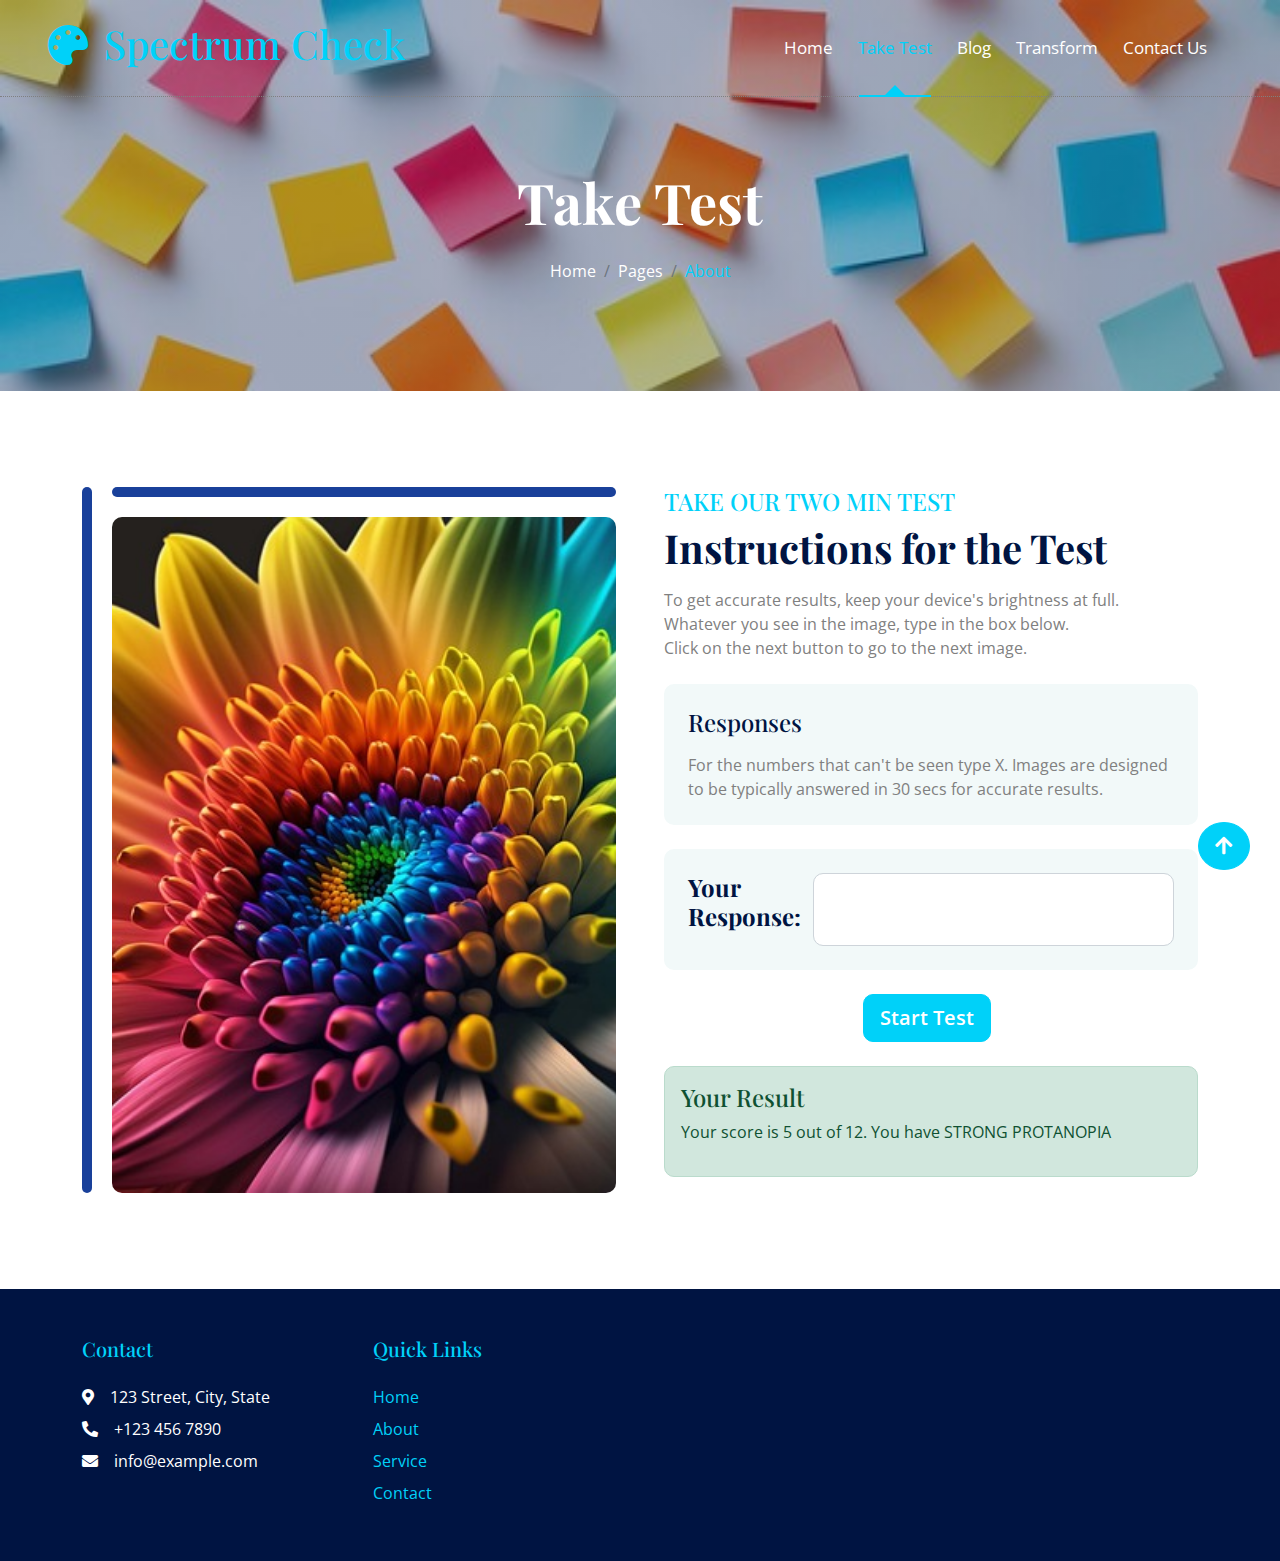
==== acuas-1.0.0/about.html @ 57571fc4 "Initial commit" ====
<!DOCTYPE html>
<html lang="en">

<head>
    <meta charset="utf-8">
    <title>Spectrum Check</title>
    <meta content="width=device-width, initial-scale=1.0" name="viewport">
    <meta content="" name="keywords">
    <meta content="" name="description">

    <!-- Google Web Fonts -->
    <link rel="preconnect" href="https://fonts.googleapis.com">
    <link rel="preconnect" href="https://fonts.gstatic.com" crossorigin>
    <link href="https://fonts.googleapis.com/css2?family=Open+Sans:ital,wdth,wght@0,75..100,300..800;1,75..100,300..800&family=Playfair+Display:ital,wght@0,400..900;1,400..900&display=swap" rel="stylesheet"> 

    <!-- Icon Font Stylesheet -->
    <link rel="stylesheet" href="https://use.fontawesome.com/releases/v5.15.4/css/all.css"/>
    <link href="https://cdn.jsdelivr.net/npm/bootstrap-icons@1.4.1/font/bootstrap-icons.css" rel="stylesheet">

    <!-- Libraries Stylesheet -->
    <link href="lib/animate/animate.min.css" rel="stylesheet">
    <link href="lib/owlcarousel/assets/owl.carousel.min.css" rel="stylesheet">


    <!-- Customized Bootstrap Stylesheet -->
    <link href="css/bootstrap.min.css" rel="stylesheet">

    <!-- Template Stylesheet -->
    <link href="css/style.css" rel="stylesheet">
    <!-- jQuery -->
    <script src="https://code.jquery.com/jquery-3.4.1.min.js"></script>


    <script>
        $(".alert").hide();
        // Array of image URLs
        const images = [
            'img/plate1.jpg',
            'img/plate2.jpg',
            'img/plate3.jpg',
            'img/plate4.jpg',
            'img/plate5.png',
            'img/plate6.jpg',
            'img/plate7.jpg',
            'img/plate8.jpg',
            'img/plate9.jpg',
            'img/plate10.jpg',
            'img/plate12.jpg',
            'img/plate13.jpg',
        ];

        let currentIndex = -1;
        const userResponses = {};

        // Function to change the image
        function showNextImage() {
    // Store user response for the current image
    if (currentIndex >= 0) {
        const response = document.getElementById('responseInput').value;
        userResponses[currentIndex] = response;
    }

    currentIndex++;

    if (currentIndex < images.length) {
        // Display the next image
        document.getElementById('testImage').src = images[currentIndex];
        document.getElementById('responseInput').value = userResponses[currentIndex] || '';

        // Update button visibility
        document.getElementById('startTestButton').style.display = 'none';
        document.getElementById('nextButton').style.display = 'inline-block';
        document.getElementById('getResultButton').style.display = 'none';
    } else {
        // Show the "Get Results" button after the last image
        document.getElementById('nextButton').style.display = 'none';
        document.getElementById('getResultButton').style.display = 'inline-block';
    }
}

        

        // Function to start the test
        function startTest() {
            currentIndex = 0;
            document.getElementById('testImage').src = images[currentIndex];
            document.getElementById('responseInput').value = '';
            document.getElementById('startTestButton').style.display = 'none';
            document.getElementById('nextButton').style.display = 'inline-block';
            document.getElementById('getResultButton').style.display = 'none';
        }

        // Function to calculate results
        function calculateResults() {
            // You can add logic here to process userResponses and calculate the result
            
            const plateValues = {
        1: { normal: '12', redGreen: '12', total: '12' },
        2: { normal: '8', redGreen: '3', total: 'X' },
        3: { normal: '5', redGreen: '2', total: 'X' },
        4: { normal: '29', redGreen: '70', total: 'X' },
        5: { normal: '74', redGreen: '21', total: 'X' },
        6: { normal: '7', redGreen: 'X', total: 'X' },
        7: { normal: '45', redGreen: 'X', total: 'X' },
        8: { normal: '2', redGreen: 'X', total: 'X' },
        9: { normal: 'X', redGreen: '2', total: 'X' },
        10: { normal: '16', redGreen: 'X', total: 'X' },
        11: { normal: '35', redGreen: { strongProtan: '5', strongDeutan: '3' }, total: 'X' },
        12: { normal: '96', redGreen: { strongProtan: '6', strongDeutan: '9' }, total: 'X' }
    };

    let normalCount = 0;
    let totalBlindCount = 0;
    let redGreenCount = 0;

    // Check plates 1 to 10
    for (let plate = 1; plate <= 10; plate++) {
        const userResponse = userResponses[plate - 1].toString(); // Convert to string

        if (plateValues[plate]) {
            if (plateValues[plate].normal === userResponse) {
                normalCount++;
            }
            else if (plateValues[plate].total === userResponse) {
                totalBlindCount++;
            }
            else if (plateValues[plate].redGreen === userResponse) {
                redGreenCount++;
            }
        }
    }

    // Check plates 12 and 13 for specific red-green color blindness
    const plate11Response = userResponses[10].toString();
    const plate12Response = userResponses[11].toString();

    // Print user responses to debug
    console.log("User Responses:", userResponses);

    // Determine if responses from plate 12 and 13 match specific red-green blindness
    

   if (plateValues[11].normal==plate11Response){
        normalCount++;}
    else if(plateValues[11].total==plate11Response){
    totalBlindCount++;}

    else if (plateValues[11].redGreen==plate11Response){
        redGreenCount++;
    }

    if (plateValues[12].normal==plate12Response){
        normalCount++;}
    else if(plateValues[12].total==plate12Response){
    totalBlindCount++;}

    else if (plateValues[12].redGreen==plate12Response){
        redGreenCount++;
    }
        

    // Print debug information
    console.log("Normal Count:", normalCount);
    console.log("Total Blind Count:", totalBlindCount);
    console.log("Red-Green Count:", redGreenCount);
    console.log("Plate 12 Response:", plate12Response);

    // Determine result based on counts
    let result;
    if (normalCount >= 10) {
        result = 'Normal Vision';
    } else if (totalBlindCount >= 3) {
        result = 'Total Color Blindness';
    } else {
        if (redGreenCount > 0) {
            if (plate12Response === plateValues[12].redGreen.strongProtan ||
                plate13Response === plateValues[13].redGreen.strongProtan) {
                result = 'Strong Protanopia';
            } else if (plate12Response === plateValues[12].redGreen.strongDeutan ||
                       plate13Response === plateValues[13].redGreen.strongDeutan) {
                result = 'Strong Deutanopia';
            } else {
                result = 'Mild Red-Green Color Blindness';
            }
        } else {
            result = 'Red-Green Color Blindness';
        }
    }

    // Print final result
    console.log("Color Vision Result:", result);
    $('.alert').show()
    // alert("Your vision is " + result  )
    return result;

    // Show the result container
    const resultContainer = document.getElementById('result-container');
    resultContainer.style.display = 'block';

    // Update the result text
    const resultText = document.getElementById('result');
    // resultText.innerHTML = Your score is ${normalCount} out of 12. You have ${result};
        }
    </script>
</head>
<body>
    <!-- Spinner Start -->
    <div id="spinner" class="show bg-white position-fixed translate-middle w-100 vh-100 top-50 start-50 d-flex align-items-center justify-content-center">
        <div class="spinner-border text-primary" style="width: 3rem; height: 3rem;" role="status">
            <span class="sr-only">Loading...</span>
        </div>
    </div>
    <!-- Spinner End -->

    <!-- Navbar & Hero Start -->
    <div class="container-fluid position-relative p-0">
        <nav class="navbar navbar-expand-lg navbar-light px-4 px-lg-5 py-3 py-lg-0">
            <a href="" class="navbar-brand p-0">
                <h1 class="text-primary"><i class="fas fa-palette me-3"></i>Spectrum Check</h1>
            </a>
            <button class="navbar-toggler" type="button" data-bs-toggle="collapse" data-bs-target="#navbarCollapse">
                <span class="fa fa-bars"></span>
            </button>
            <div class="collapse navbar-collapse" id="navbarCollapse">
                <div class="navbar-nav ms-auto py-0">
                    <a href="index.html" class="nav-item nav-link">Home</a>
                    <a href="about.html" class="nav-item nav-link active">Take Test</a>
                    
                    <a href="blog.html" class="nav-item nav-link">Blog</a>
                    
                        <a href="feature.html" class="nav-item nav-link">Transform</a>
                        
                    <a href="contact.html" class="nav-item nav-link">Contact Us</a>
                </div>
            </div>
        </nav>

        <!-- Header Start -->
        <div class="container-fluid bg-breadcrumb">
            <div class="container text-center py-5" style="max-width: 900px;">
                <h4 class="text-white display-4 mb-4 wow fadeInDown" data-wow-delay="0.1s">Take Test</h4>
                <ol class="breadcrumb d-flex justify-content-center mb-0 wow fadeInDown" data-wow-delay="0.3s">
                    <li class="breadcrumb-item"><a href="index.html">Home</a></li>
                    <li class="breadcrumb-item"><a href="#">Pages</a></li>
                    <li class="breadcrumb-item active text-primary">About</li>
                </ol>    
            </div>
        </div>
        <!-- Header End -->
    </div>
    <!-- Navbar & Hero End -->

    <!-- About Start -->
    <div class="container-fluid about py-5">
        <div class="container py-5">
            <div class="row g-5">
                <div class="col-xl-6 wow fadeInLeft" data-wow-delay="0.2s">
                    <div class="about-img rounded h-100">
                        <!-- Image section -->
                        <img id="testImage" src="img/about.jpg" class="img-fluid rounded h-100 w-100" style="object-fit: cover;" alt="">
                    </div>
                </div>
                <div class="col-xl-6 wow fadeInRight" data-wow-delay="0.2s">
                    <div class="about-item">
                        <h4 class="text-primary text-uppercase">Take our two min Test</h4>
                        <h1 class="display-6 mb-3">Instructions for the Test</h1>
                        <p class="mb-4">To get accurate results, keep your device's brightness at full.<br>
                            Whatever you see in the image, type in the box below.<br>
                            Click on the next button to go to the next image.</p>
                        <div class="bg-light rounded p-4 mb-4">
                            <div class="row">
                                <div class="col-12">
                                    <div class="d-flex">
                                        <div class="">
                                            <a href="#" class="h4 d-inline-block mb-3">Responses</a>
                                            <p class="mb-0">For the numbers that can't be seen type X. Images are designed to be typically answered in 30 secs for accurate results.</p>
                                        </div>
                                    </div>
                                </div>
                            </div>
                        </div>
                        <div class="bg-light rounded p-4 mb-4">
                            <div class="row">
                                <div class="col-12">
                                    <div class="d-flex">
                                        <label for="responseInput" class="h4 d-inline-block mb-3" style="font-weight: bold;">Your Response:</label>
                                        <input type="text" id="responseInput" class="form-control">
                                    </div>
                                </div>
                            </div>
                        </div>
                        <div class="d-flex justify-content-center mb-4">
                            <button id="startTestButton" class="btn btn-primary btn-lg me-2" onclick="startTest()">Start Test</button>
                            <button id="nextButton" class="btn btn-secondary btn-lg me-2" onclick="showNextImage()" style="display: none;">Next Image</button>
                            <button id="getResultButton" class="btn btn-success btn-lg me-2" onclick="calculateResults()" style="display: none;">Get Results</button>
                        </div>

                        <div class="alert alert-success" role="alert">
                            <h4 class="alert-heading">Your Result</h4>
                            <p id="result">Your score is 5 out of 12. You have STRONG PROTANOPIA</p>
                          </div>

                        <div id="result-container" class="bg-light rounded p-4 mb-4" style="display: none;">
                            <h4 class="text-primary text-uppercase">Your Result</h4>
                            <p id="result" class="lead"></p>
                        </div>
                    </div>
                </div>
            </div>
        </div>
    </div>
    <!-- About End -->

    <!-- Footer Start -->
    <footer class="bg-dark text-white">
        <div class="container py-5">
            <div class="row g-5">
                <div class="col-lg-3 col-md-6">
                    <h5 class="text-primary mb-4">Contact</h5>
                    <p class="mb-2"><i class="fa fa-map-marker-alt me-3"></i>123 Street, City, State</p>
                    <p class="mb-2"><i class="fa fa-phone-alt me-3"></i>+123 456 7890</p>
                    <p class="mb-2"><i class="fa fa-envelope me-3"></i>info@example.com</p>
                </div>
                <div class="col-lg-3 col-md-6">
                    <h5 class="text-primary mb-4">Quick Links</h5>
                    <a href="#" class="d-block mb-2">Home</a>
                    <a href="#" class="d-block mb-2">About</a>
                    <a href="#" class="d-block mb-2">Service</a>
                    <a href="#" class="d-block mb-2">Contact</a>
                </div>
            </div>
        </div>
    </footer>
    <!-- Footer End -->

    <!-- Back to Top -->
    <a href="#" class="btn btn-primary btn-lg rounded-circle back-to-top"><i class="fa fa-arrow-up"></i></a>

    <!-- JavaScript Libraries -->
    <script src="lib/wow/wow.min.js"></script>
    <script src="lib/easing/easing.min.js"></script>
    <script src="lib/waypoints/waypoints.min.js"></script>
    <script src="lib/owlcarousel/owl.carousel.min.js"></script>

    <!-- Template Javascript -->
    <script src="js/main.js"></script>
</body>
</html>
---- acuas-1.0.0/css/style.css ----
/*** Spinner Start ***/
/*** Spinner ***/
#spinner {
    opacity: 0;
    visibility: hidden;
    transition: opacity .5s ease-out, visibility 0s linear .5s;
    z-index: 99999;
}

#spinner.show {
    transition: opacity .5s ease-out, visibility 0s linear 0s;
    visibility: visible;
    opacity: 1;
}
/*** Spinner End ***/

.back-to-top {
    position: fixed;
    right: 30px;
    bottom: 30px;
    transition: 0.5s;
    z-index: 99;
}

/*** Button Start ***/
.btn {
    font-weight: 600;
    transition: .5s;
}

.btn-square {
    width: 32px;
    height: 32px;
}

.btn-sm-square {
    width: 34px;
    height: 34px;
}

.btn-md-square {
    width: 44px;
    height: 44px;
}

.btn-lg-square {
    width: 56px;
    height: 56px;
}

.btn-xl-square {
    width: 66px;
    height: 66px;
}

.btn-square,
.btn-sm-square,
.btn-md-square,
.btn-lg-square,
.btn-xl-square {
    padding: 0;
    display: flex;
    align-items: center;
    justify-content: center;
    font-weight: normal;
}

.btn.btn-primary {
    color: var(--bs-white);
}

.btn.btn-primary:hover {
    background: var(--bs-secondary);
    border: 1px solid var(--bs-secondary);
}

.btn.btn-secondary {
    color: var(--bs-white);
   
}

.btn.btn-secondary:hover {
    background: var(--bs-primary);
    border: 1px solid var(--bs-primary);
}
/*** Topbar Start ***/

/*** Navbar ***/
.navbar-light .navbar-nav .nav-link {
    position: relative;
    margin-right: 25px;
    padding: 35px 0;
    color: var(--bs-white);
    font-size: 17px;
    font-weight: 400;
    outline: none;
    transition: .5s;
}

.sticky-top.navbar-light .navbar-nav .nav-link {
    padding: 20px 0;
    color: var(--bs-dark);
}

.navbar-light .navbar-nav .nav-link:hover,
.navbar-light .navbar-nav .nav-link.active {
    color: var(--bs-primary);
}

.navbar-light .navbar-brand img {
    max-height: 60px;
    transition: .5s;
}

.sticky-top.navbar-light .navbar-brand img {
    max-height: 45px;
}

.navbar .dropdown-toggle::after {
    border: none;
    content: "\f107";
    font-family: "Font Awesome 5 Free";
    font-weight: 600;
    vertical-align: middle;
    margin-left: 8px;
}

.dropdown .dropdown-menu a:hover {
    background: var(--bs-primary);
    color: var(--bs-white);
}

.navbar .nav-item:hover .dropdown-menu {
    transform: rotateX(0deg);
    visibility: visible;
    background: var(--bs-light);
    transition: .5s;
    opacity: 1;
}

@media (max-width: 991.98px) {
    .sticky-top.navbar-light {
        position: relative;
        background: var(--bs-white);
    }

    .navbar.navbar-expand-lg .navbar-toggler {
        padding: 10px 20px;
        border: 1px solid var(--bs-primary);
        color: var(--bs-primary);
    }

    .navbar-light .navbar-collapse {
        margin-top: 15px;
        border-top: 1px solid rgba(0, 0, 0, .08);
    }

    .navbar-light .navbar-nav .nav-link,
    .sticky-top.navbar-light .navbar-nav .nav-link {
        padding: 10px 0;
        margin-left: 0;
        color: var(--bs-dark);
    }

    .navbar-light .navbar-brand img {
        max-height: 45px;
    }
}

@media (min-width: 992px) {
    .navbar .nav-item .dropdown-menu {
        display: block;
        visibility: hidden;
        top: 100%;
        transform: rotateX(-75deg);
        transform-origin: 0% 0%;
        border: 0;
        border-radius: 10px;
        transition: .5s;
        opacity: 0;
    }

    .navbar-light {
        position: absolute;
        width: 100%;
        top: 0;
        left: 0;
        border-top: 0;
        border-right: 0;
        border-bottom: 1px solid;
        border-left: 0;
        border-style: dotted;
        z-index: 999;
    }
    
    .sticky-top.navbar-light {
        position: fixed;
        background: var(--bs-light);
        border: none;
    }

    .navbar-light .navbar-nav .nav-item::before {
        position: absolute;
        content: "";
        width: 0;
        height: 2px;
        bottom: -1px;
        left: 50%;
        background: var(--bs-primary);
        transition: .5s;
    }

    .sticky-top.navbar-light .navbar-nav .nav-item::before {
        bottom: 0;
    }

    .navbar-light .navbar-nav .nav-item::after {
        content: "";
        position: absolute;
        bottom: 1px;
        left: 50%;
        transform: translateX(-50%);
        border: 10px solid;
        border-color: transparent transparent var(--bs-primary) transparent;
        opacity: 0;
        transition: 0.5s;
    }

    .navbar-light .navbar-nav .nav-item:hover::after,
    .navbar-light .navbar-nav .nav-item.active::after {
        bottom: 1px;
        opacity: 1;
    }

    .navbar-light .navbar-nav .nav-item:hover::before,
    .navbar-light .navbar-nav .nav-item.active::before {
        width: calc(100% - 2px);
        left: 1px;
    }

    .navbar-light .navbar-nav .nav-link.nav-contact::before {
        display: none;
    }
}
/*** Carousel Hero Header Start ***/
.carousel-header {
    position: relative;
    overflow: hidden;
}

.carousel-indicators {
    display: none;
}

.carousel .carousel-control-prev,
.carousel .carousel-control-next {
    width: 0;
}

.carousel .carousel-control-prev .carousel-control-prev-icon,
.carousel .carousel-control-next .carousel-control-next-icon {
    position: absolute;
    top: 50%;
    transform: translateY(-50%);
    padding: 25px 25px;
    display: flex;
    align-items: center;
    justify-content: center;
    background: var(--bs-primary);
    transition: 0.5s;
}

.carousel .carousel-control-prev .carousel-control-prev-icon {
    left: 0;
    border-left: 0;
    border-top-left-radius: 0;
    border-top-right-radius: 50px;
    border-bottom-left-radius: 0;
    border-bottom-right-radius: 50px;

}

.carousel .carousel-control-next .carousel-control-next-icon {
    right: 0;
    border-right: 0;
    border-top-left-radius: 50px;
    border-top-right-radius: 0;
    border-bottom-left-radius: 50px;
    border-bottom-right-radius: 0;
}

.carousel .carousel-control-prev .carousel-control-prev-icon:hover,
.carousel .carousel-control-next .carousel-control-next-icon:hover {
    background: var(--bs-secondary);
}

.carousel .carousel-inner .carousel-item {
    position: relative;
}

.carousel .carousel-inner .carousel-item .carousel-caption-1  {
    position: absolute;
    width: 100%;
    height: 100%;
    top: 0;
    left: 0;
    padding-top: 100px;
    display: flex;
    align-items: center;
    justify-content: end;
    background: linear-gradient(rgba(0, 0, 0, .5), rgba(0, 0, 0, 0.5));
    background-size: cover;
}

.carousel-caption-1-content {
    text-align: end;
    padding-right: 100px;
}

.carousel-caption-1-content .carousel-caption-1-content-btn {
    display: flex;
    justify-content: end;
}

.carousel .carousel-inner .carousel-item .carousel-caption-2  {
    position: absolute;
    width: 100%;
    height: 100%;
    top: 0;
    left: 0;
    padding-top: 100px;
    display: flex;
    align-items: center;
    text-align: center;
    background: linear-gradient(rgba(0, 0, 0, .5), rgba(0, 0, 0, 0.5));
    background-size: cover;
}

.carousel-caption-2-content {
    text-align: start;
    padding-left: 100px;
}

.carousel-caption-2-content .carousel-caption-2-content-btn {
    display: flex;
    justify-content: start;
}


@media (max-width: 992px) {
    .carousel .carousel-inner .carousel-item {
        height: 700px;
        margin-top: -100px;
    }

    .carousel .carousel-inner .carousel-item img {
        height: 700px;
        object-fit: cover;
    }


    .carousel .carousel-inner .carousel-item .carousel-caption-1 {
        max-width: 100% !important;
        justify-content: center;
    }

    .carousel-caption-1-content {
        padding: 0 20px !important;
        text-align: center !important;
    }

    .carousel-caption-1-content .carousel-caption-1-content-btn {
        justify-content: center;
    }


    .carousel .carousel-inner .carousel-item .carousel-caption-2 {
        max-width: 100% !important;
        justify-content: center;
    }

    .carousel-caption-2-content {
        padding: 0 20px !important;
        text-align: center !important;
    }

    .carousel-caption-2-content .carousel-caption-2-content-btn {
        justify-content: center;
    }



    .carousel .carousel-control-prev .carousel-control-prev-icon,
    .carousel .carousel-control-next .carousel-control-next-icon {
        display: none;
    }
}

.modal .modal-header {
    height: 100px;
}

#searchModal .modal-content {
    background: rgba(255, 255, 255, .6);
}
/*** Carousel Hero Header End ***/

/*** Single Page Hero Header Start ***/
.bg-breadcrumb {
    position: relative;
    overflow: hidden;
    background: linear-gradient(rgba(0, 20, 66, 0.3), rgba(0, 20, 66, 0.3)), url(../img/breadcrumb.jpg);
    background-position: center top;
    background-repeat: no-repeat;
    background-size: cover;
    padding: 120px 0 60px 0;
    transition: 0.5s;
}

.bg-breadcrumb .breadcrumb {
    position: relative;
}

.bg-breadcrumb .breadcrumb .breadcrumb-item a {
    color: var(--bs-white);
}

@media (max-width: 992px) {
    .bg-breadcrumb {
        padding: 60px 0 60px 0;
    }
}
/*** Single Page Hero Header End ***/


/*** Features Start ***/
.feature .feature-item {
    display: flex;
    flex-direction: column;
    align-items: center;
    text-align: center;
    background: var(--bs-white);
    border-radius: 10px;
    transition: 0.5s;
}

.feature .feature-item:hover {
    box-shadow: 0 0 45px rgba(0, 0, 0, .08);
}

.feature .feature-item .feature-icon {
    width: 100px;
    height: 100px;
    border-radius: 50px;
    display: flex;
    align-items: center;
    justify-content: center;
    background: var(--bs-primary);
}

.feature .feature-item .feature-icon i {
    transition: 0.5s;
}

.feature .feature-item:hover .feature-icon i {
    transform: rotate(360deg);
}

.feature .feature-item a.btn {
    transition: 0.5s;
}

.feature .feature-item:hover a.btn:hover {
    color: var(--bs-primary) !important;
}
/*** Features End ***/

/*** About Start ***/
.about .about-img {
    position: relative;
    padding-bottom: 30px;
    margin-top: 30px; 
    margin-left: 30px;
}

.about .about-img::before {
    content: "";
    position: absolute;
    width: 100%;
    height: 10px;
    top: -30px;
    right: 0;
    border-radius: 10px;
    background: var(--bs-secondary);

}

.about .about-img::after {
    content: "";
    position: absolute;
    width: 10px;
    height: 100%;
    left: -30px;
    bottom: 30px;
    border-radius: 10px;
    background: var(--bs-secondary);
}

.about .about-img .about-exp {
    position: absolute;
    top: 0;
    left: 0;
    padding: 25px;
    font-size: 30px;
    font-weight: bold;
    background: var(--bs-secondary);
    color: var(--bs-white);
    border: 1px solid var(--bs-secondary);
    margin-top: -30px;
    margin-left: -30px;
    border-radius: 10px;
}
/*** About End ***/

/*** Service Start ***/
.service-item {
    position: relative;
    box-shadow: 0 0 45px rgba(0, 0, 0, .08);
}

.service-item::after {
    content: "";
    position: absolute;
    width: 0;
    height: 0;
    left: 0;
    bottom: 0;
    border-radius: 10px;
    background: var(--bs-primary);
    transition: 0.5s;
    z-index: 1;
}

.service-item:hover::after {
    width: 100%;
    height: 100%;
}

.service-item:hover .service-content,
.service-item:hover .service-btn {
    position: relative;
    z-index: 2;
}

.service-item .service-content a,
.service-item .service-content p {
    transition: 0.5s;
}

.service-item:hover .service-content a:hover {
    color: var(--bs-secondary);
}

.service-item:hover .service-content p {
    color: var(--bs-white);
} 

.service-item .service-btn {
    width: 80px;
    height: 80px;
    border-radius: 50px;
    display: flex;
    align-items: center;
    justify-content: center;
    background: var(--bs-primary);
    transition: 0.5s;
}

.service-item .service-btn i {
    transition: 0.5s;
}

.service-item:hover .service-btn {
    background: var(--bs-white);
}

.service-item:hover .service-btn i {
    transform: rotate(360deg);
    color: var(--bs-primary) !important;
}
/*** Service End ***/


/*** Counter Start ***/
.counter {
    position: relative;
    overflow: hidden;
    background: linear-gradient(rgba(25, 64, 154, 0.9), rgba(25, 64, 154, 1)), url(../img/fact-bg.jpg);
    background-position: center top;
    background-repeat: no-repeat;
    background-size: cover;
}

.counter .counter-item {
    display: flex;
    flex-direction: column;
    justify-content: center;
    text-align: center;
}

.counter .counter-item .counter-item-icon {
    width: 100px;
    height: 100px;
    border-radius: 50px;
    background: var(--bs-primary);
    display: inline-flex;
    align-items: center;
    justify-content: center;
}
/*** Counter End ***/


/*** Products Start ***/
.product .product-item {
    border: 1px solid rgba(196, 211, 211, 0.9);
    border-radius: 10px;
}

/*** Products End ***/

/*** Blog Start ***/
.blog .blog-item {
    border-radius: 10px;
    background: var(--bs-light);
    transition: 0.5s;
}

.blog .blog-item:hover {
    box-shadow: 0 0 45px rgba(0, 0, 0, 0.2);
}

.blog .blog-item .blog-img {
    position: relative;
    overflow: hidden;
    border-top-left-radius: 10px;
    border-top-right-radius: 10px;
}

.blog .blog-item .blog-img::after {
    content: "";
    position: absolute;
    width: 100%;
    height: 100%;
    top: 0;
    left: 0;
    border-top-left-radius: 10px;
    border-top-right-radius: 10px;
    transition: 0.5s;
    z-index: 1;
}

.blog .blog-item .blog-img img {
    transition: 0.5s;
}

.blog .blog-item:hover .blog-img img {
    transform: scale(1.2);
}

.blog .blog-item:hover .blog-img::after {
    background: rgba(0, 209, 249, 0.2);
}

.blog .blog-item .blog-date {
    position: absolute;
    top: 25px;
    left: 25px;
    border-radius: 10px;
    background: var(--bs-primary);
    color: var(--bs-white);
    z-index: 2;
}

.blog .blog-item .blog-content a {
    transition: 0.5s;
}

.blog .blog-item:hover .blog-content a:hover {
    color: var(--bs-primary) !important;
}
/*** Blog End ***/

/*** Team Start ***/
.team .team-item {
    position: relative;
    overflow: hidden;
    background: var(--bs-white);
    border: 1px solid var(--bs-secondary);
    border-radius: 10px;
}

.team .team-item .team-inner {
    transition: 0.5s;
}
.team .team-item:hover .team-inner {
    box-shadow: 0 0 45px rgba(0, 0, 0, 0.2);
}

.team .team-item .team-inner .team-img {
    position: relative;
    z-index: 2;
}

.team .team-item .team-inner .team-img::after {
    content: "";
    width: 100%;
    height: 0;
    position: absolute;
    top: 0;
    left: 0;
    border-top-left-radius: 10px;
    border-top-right-radius: 10px;
    background: rgba(0, 209, 249, 0.2);
    transition: 0.5s;
    z-index: 3;
}

.team .team-item:hover .team-inner .team-img::after {
    height: 100%;
}

.team .team-item .team-inner .team-img .team-share {
    position: absolute;
    left: 10px;
    bottom: 10px;
    transition: 0.5s;
    z-index: 2;
}

.team .team-item:hover .team-inner .team-img .team-share {
    opacity: 0;
}

.team .team-item .team-inner .team-img .team-icon {
    position: absolute;
    bottom: 0;
    left: -100%;
    border-bottom-left-radius: 0 !important; 
    border-top-left-radius: 0 !important;
    display: inline-flex;
    background: var(--bs-primary);
    transition: 0.5s;
    z-index: 4;
}

.team .team-item:hover .team-inner .team-img .team-icon { 
    left: -25px; 
}
/*** Team End ***/


/*** testimonial Start ***/
.testimonial .owl-nav .owl-prev {
    position: absolute;
    top: -58px;
    right: 0;
    background: var(--bs-primary);
    color: var(--bs-white);
    padding: 5px 30px;
    border-radius: 30px;
    transition: 0.5s;
}

.testimonial .owl-nav .owl-prev:hover {
    background: var(--bs-secondary);
    color: var(--bs-white);
}

.testimonial .owl-nav .owl-next {
    position: absolute;
    top: -58px;
    right: 88px;
    background: var(--bs-primary);
    color: var(--bs-white);
    padding: 5px 30px;
    border-radius: 30px;
    transition: 0.5s;
}

.testimonial .owl-nav .owl-next:hover {
    background: var(--bs-secondary);
    color: var(--bs-white);
}

.testimonial-carousel .owl-dots {
    display: flex;
    justify-content: center;
    margin-left: 20px;
    margin-top: 20px;
}

.testimonial-carousel .owl-dots .owl-dot {
    width: 20px;
    height: 20px;
    border-radius: 20px;
    margin-right: 15px;
    border: 1px solid var(--bs-secondary);
    background: var(--bs-primary);
    transition: 0.5s;
}

.testimonial-carousel .owl-dots .owl-dot.active {
    width: 20px;
    height: 20px;
    border-radius: 20px;
    border: 1px solid var(--bs-primary);
    background: var(--bs-secondary) !important;
    transition: 0.5s;
}

.testimonial-carousel .owl-dots .owl-dot span {
    position: relative;
    margin-top: 50%;
    margin-left: 50%;
    transform: translate(-50%, -50%);
    display: flex;
    align-items: center;
    justify-content: center;
    text-align: center;
}

.testimonial-carousel .owl-dots .owl-dot span::after {
    content: "";
    width: 8px;
    height: 8px;
    border-radius: 8px;
    position: absolute;
    top: 50%;
    left: 0;
    transform: translateY(-50%);
    display: flex;
    align-items: center;
    justify-content: center;
    text-align: center;
    background: var(--bs-white);
}

@media (max-width: 992px) {
    .owl-carousel.testimonial-carousel {
        padding-top: 30px;
    }

    .testimonial .owl-nav .owl-prev,
    .testimonial .owl-nav .owl-next {
        top: -30px;
    }
}
/*** testimonial End ***/

.card {
    max-width: 500px;
    margin: 0 auto;
  }
  
  #resultImage {
    max-width: 800px;
    margin: 0 auto;
  }
  
  #transformImage {
    max-width: 250px;
    margin-top: 20px;
    margin: 0 auto;
    padding: 10px 20px;
    font-size: 18px;
  }

/*** Footer Start ***/
.footer {
    background: var(--bs-dark);
}

.footer .footer-item a {
    line-height: 35px;
    color: var(--bs-body);
    transition: 0.5s;
}

.footer .footer-item p {
    line-height: 35px;
}

.footer .footer-item a:hover {
    letter-spacing: 1px;
    color: var(--bs-primary);
}

.footer .footer-item .footer-btn a,
.footer .footer-item .footer-btn a i {
    transition: 0.5s;
}

.footer .footer-item .footer-btn a:hover {
    background: var(--bs-white);
}

.footer .footer-item .footer-btn a:hover i {
    color: var(--bs-primary) !important;
}
/*** Footer End ***/

/*** copyright Start ***/
.copyright {
    border-top: 1px solid rgba(255, 255, 255, 0.08);
    background: var(--bs-dark);
}
/*** copyright end ***/
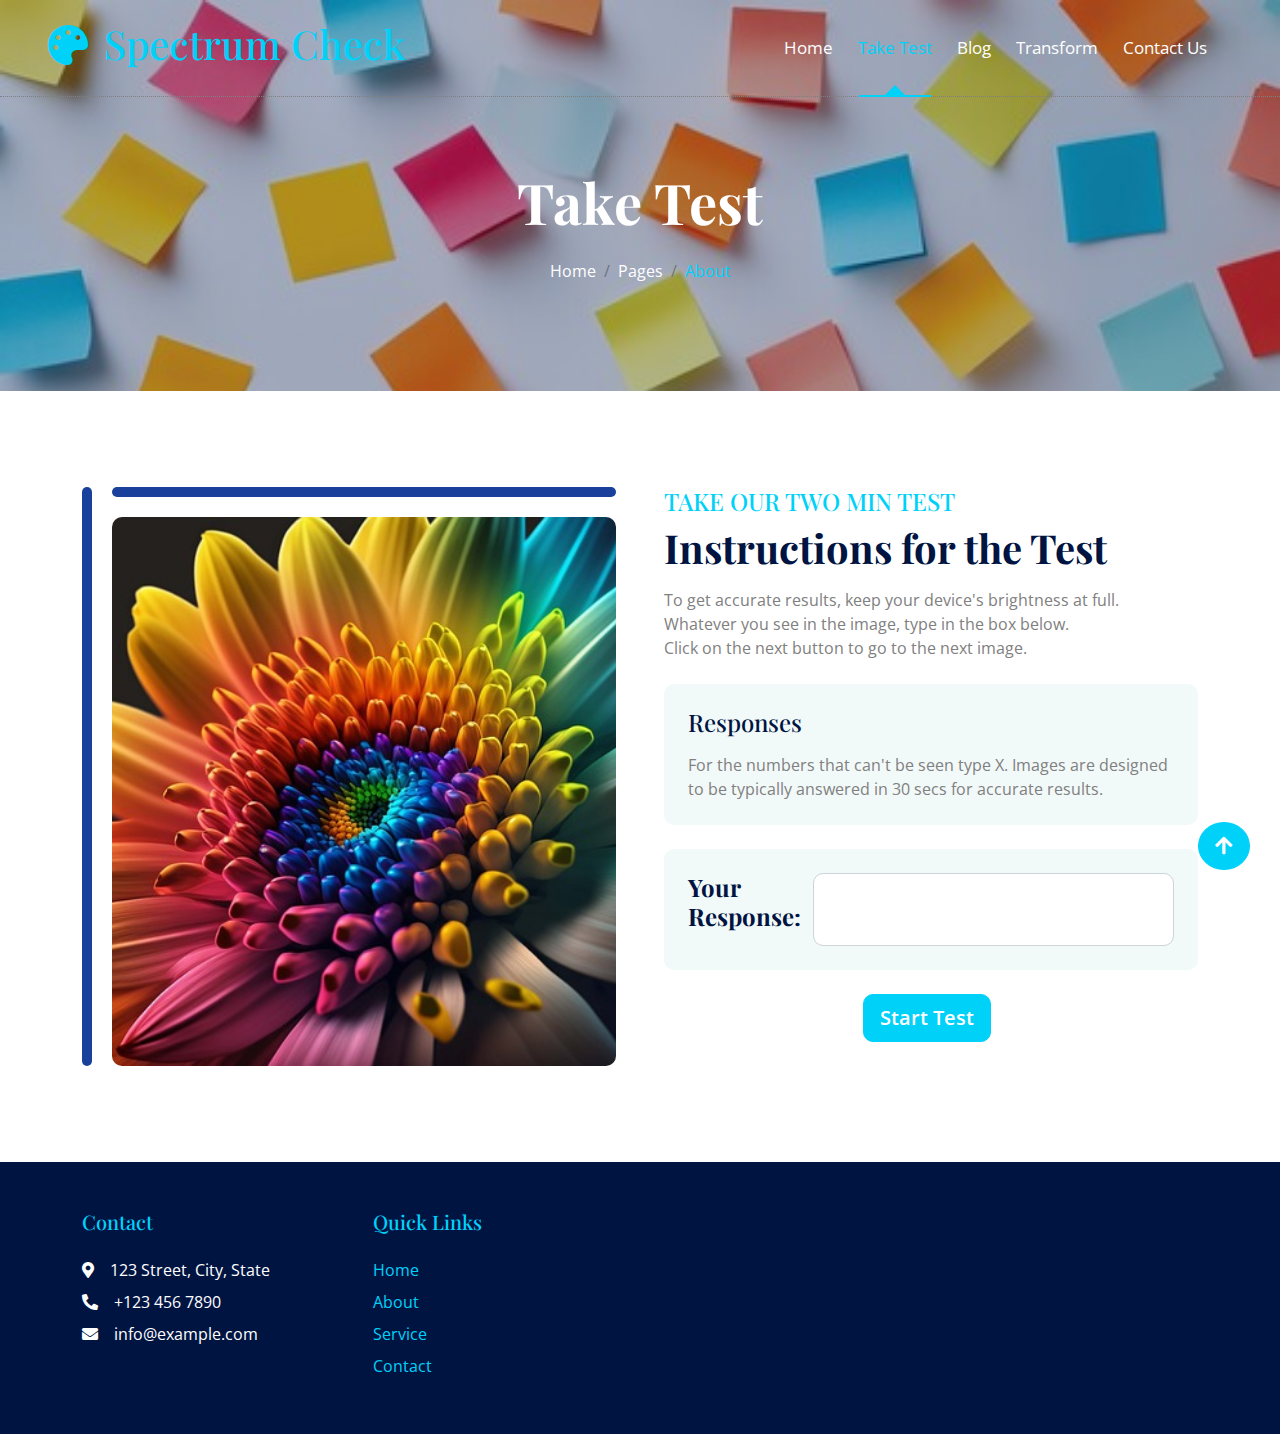
==== commit 03034b33: "logic of calculation adjusted" ====
--- a/acuas-1.0.0/about.html
+++ b/acuas-1.0.0/about.html
@@ -45,8 +45,8 @@
             'img/plate8.jpg',
             'img/plate9.jpg',
             'img/plate10.jpg',
+            'img/plate11.jpg',
             'img/plate12.jpg',
-            'img/plate13.jpg',
         ];
 
         let currentIndex = -1;
@@ -121,74 +121,72 @@
             if (plateValues[plate].normal === userResponse) {
                 normalCount++;
             }
+            
+            else if (plateValues[plate].redGreen === userResponse) {
+                redGreenCount++;
+            }
             else if (plateValues[plate].total === userResponse) {
                 totalBlindCount++;
             }
-            else if (plateValues[plate].redGreen === userResponse) {
-                redGreenCount++;
+        }
+    }
+
+    // Step 2: Check plate 11 for normal vision
+    const plate11Response = userResponses[10].toString(); // Plate 11 (index 10 in array)
+    if (plateValues[11].normal === plate11Response) {
+        normalCount++;
+    }
+
+    // Step 3: Check plate 12 for normal vision
+    const plate12Response = userResponses[11].toString(); // Plate 12 (index 11 in array)
+    if (plateValues[12].normal === plate12Response) {
+        normalCount++;
+    }
+
+    let result;
+    if (normalCount >= 10) {
+        result = 'Normal Vision';
+    } else if (normalCount === 8 || normalCount === 9) {
+        result = 'Borderline Vision';
+    } else {
+        result = 'Color Vision Deficiency'; // CVD identified, further classification required
+    }
+
+    let cvdType = '';
+
+    // Step 5: If CVD, determine type of deficiency
+    if (result === 'Color Vision Deficiency')
+    {   if(totalBlindCount>=3)
+            {
+                cvdType = 'Total Color BLindness'
             }
-        }
-    }
-
-    // Check plates 12 and 13 for specific red-green color blindness
-    const plate11Response = userResponses[10].toString();
-    const plate12Response = userResponses[11].toString();
-
-    // Print user responses to debug
-    console.log("User Responses:", userResponses);
-
-    // Determine if responses from plate 12 and 13 match specific red-green blindness
+        else
+        {
+        if (plateValues[11].redGreen.strongProtan === plate11Response || 
+            plateValues[12].redGreen.strongProtan === plate12Response) {
+            cvdType = 'Strong Protanopia';
+        } else if (plateValues[11].redGreen.strongDeutan === plate11Response || 
+                   plateValues[12].redGreen.strongDeutan === plate12Response) {
+            cvdType = 'Strong Deutanopia';
+        } else {
+            cvdType = 'Mild Red-Green Color Blindness';
+        }
+        }
+    }
+
+
     
-
-   if (plateValues[11].normal==plate11Response){
-        normalCount++;}
-    else if(plateValues[11].total==plate11Response){
-    totalBlindCount++;}
-
-    else if (plateValues[11].redGreen==plate11Response){
-        redGreenCount++;
-    }
-
-    if (plateValues[12].normal==plate12Response){
-        normalCount++;}
-    else if(plateValues[12].total==plate12Response){
-    totalBlindCount++;}
-
-    else if (plateValues[12].redGreen==plate12Response){
-        redGreenCount++;
-    }
-        
-
     // Print debug information
     console.log("Normal Count:", normalCount);
     console.log("Total Blind Count:", totalBlindCount);
     console.log("Red-Green Count:", redGreenCount);
-    console.log("Plate 12 Response:", plate12Response);
-
+   
     // Determine result based on counts
-    let result;
-    if (normalCount >= 10) {
-        result = 'Normal Vision';
-    } else if (totalBlindCount >= 3) {
-        result = 'Total Color Blindness';
-    } else {
-        if (redGreenCount > 0) {
-            if (plate12Response === plateValues[12].redGreen.strongProtan ||
-                plate13Response === plateValues[13].redGreen.strongProtan) {
-                result = 'Strong Protanopia';
-            } else if (plate12Response === plateValues[12].redGreen.strongDeutan ||
-                       plate13Response === plateValues[13].redGreen.strongDeutan) {
-                result = 'Strong Deutanopia';
-            } else {
-                result = 'Mild Red-Green Color Blindness';
-            }
-        } else {
-            result = 'Red-Green Color Blindness';
-        }
-    }
-
+    
     // Print final result
     console.log("Color Vision Result:", result);
+    console.log("user responses", userResponses);
+    console.log("CVD type",cvdType)
     $('.alert').show()
     // alert("Your vision is " + result  )
     return result;
@@ -295,15 +293,15 @@
                             <button id="getResultButton" class="btn btn-success btn-lg me-2" onclick="calculateResults()" style="display: none;">Get Results</button>
                         </div>
 
-                        <div class="alert alert-success" role="alert">
+                        <!-- <div class="alert alert-success" role="alert">
                             <h4 class="alert-heading">Your Result</h4>
                             <p id="result">Your score is 5 out of 12. You have STRONG PROTANOPIA</p>
-                          </div>
-
-                        <div id="result-container" class="bg-light rounded p-4 mb-4" style="display: none;">
+                        </div> -->
+
+                        <!-- <div id="result-container" class="bg-light rounded p-4 mb-4" style="display: none;">
                             <h4 class="text-primary text-uppercase">Your Result</h4>
                             <p id="result" class="lead"></p>
-                        </div>
+                        </div> -->
                     </div>
                 </div>
             </div>
